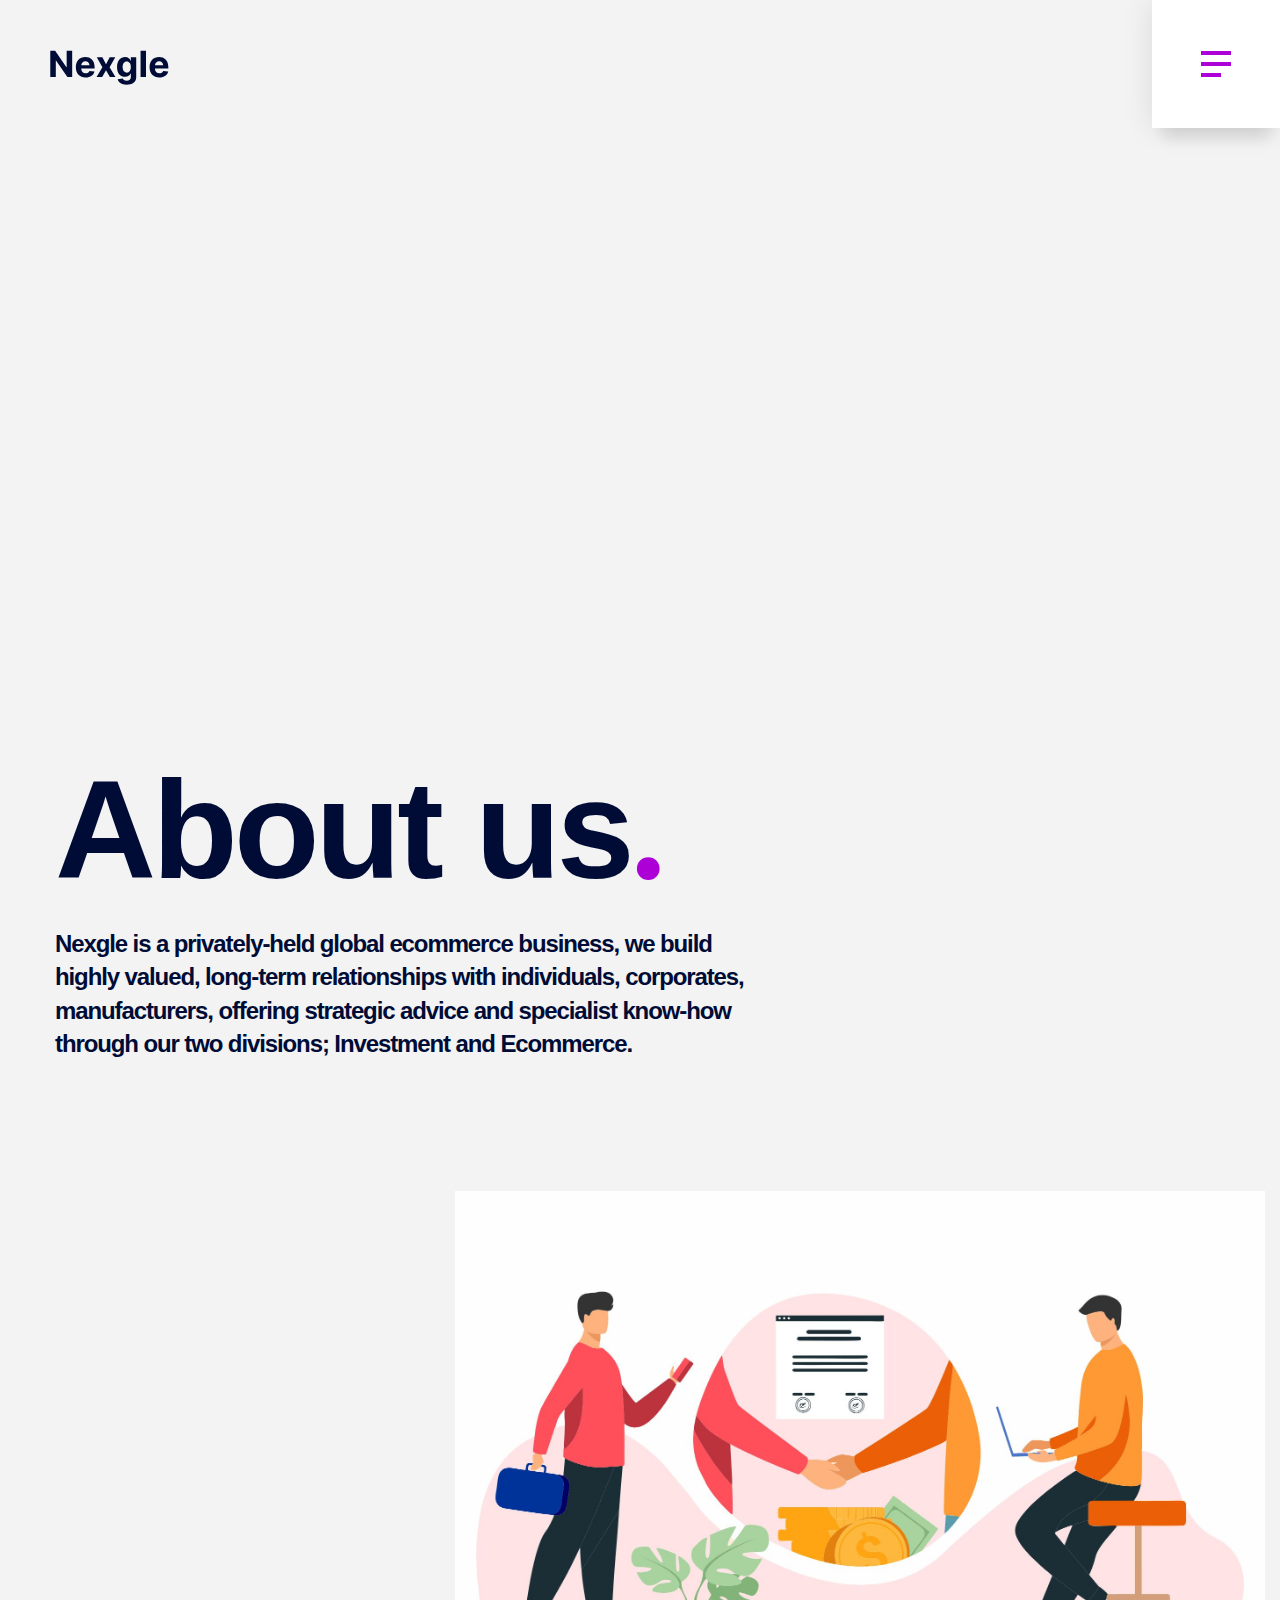
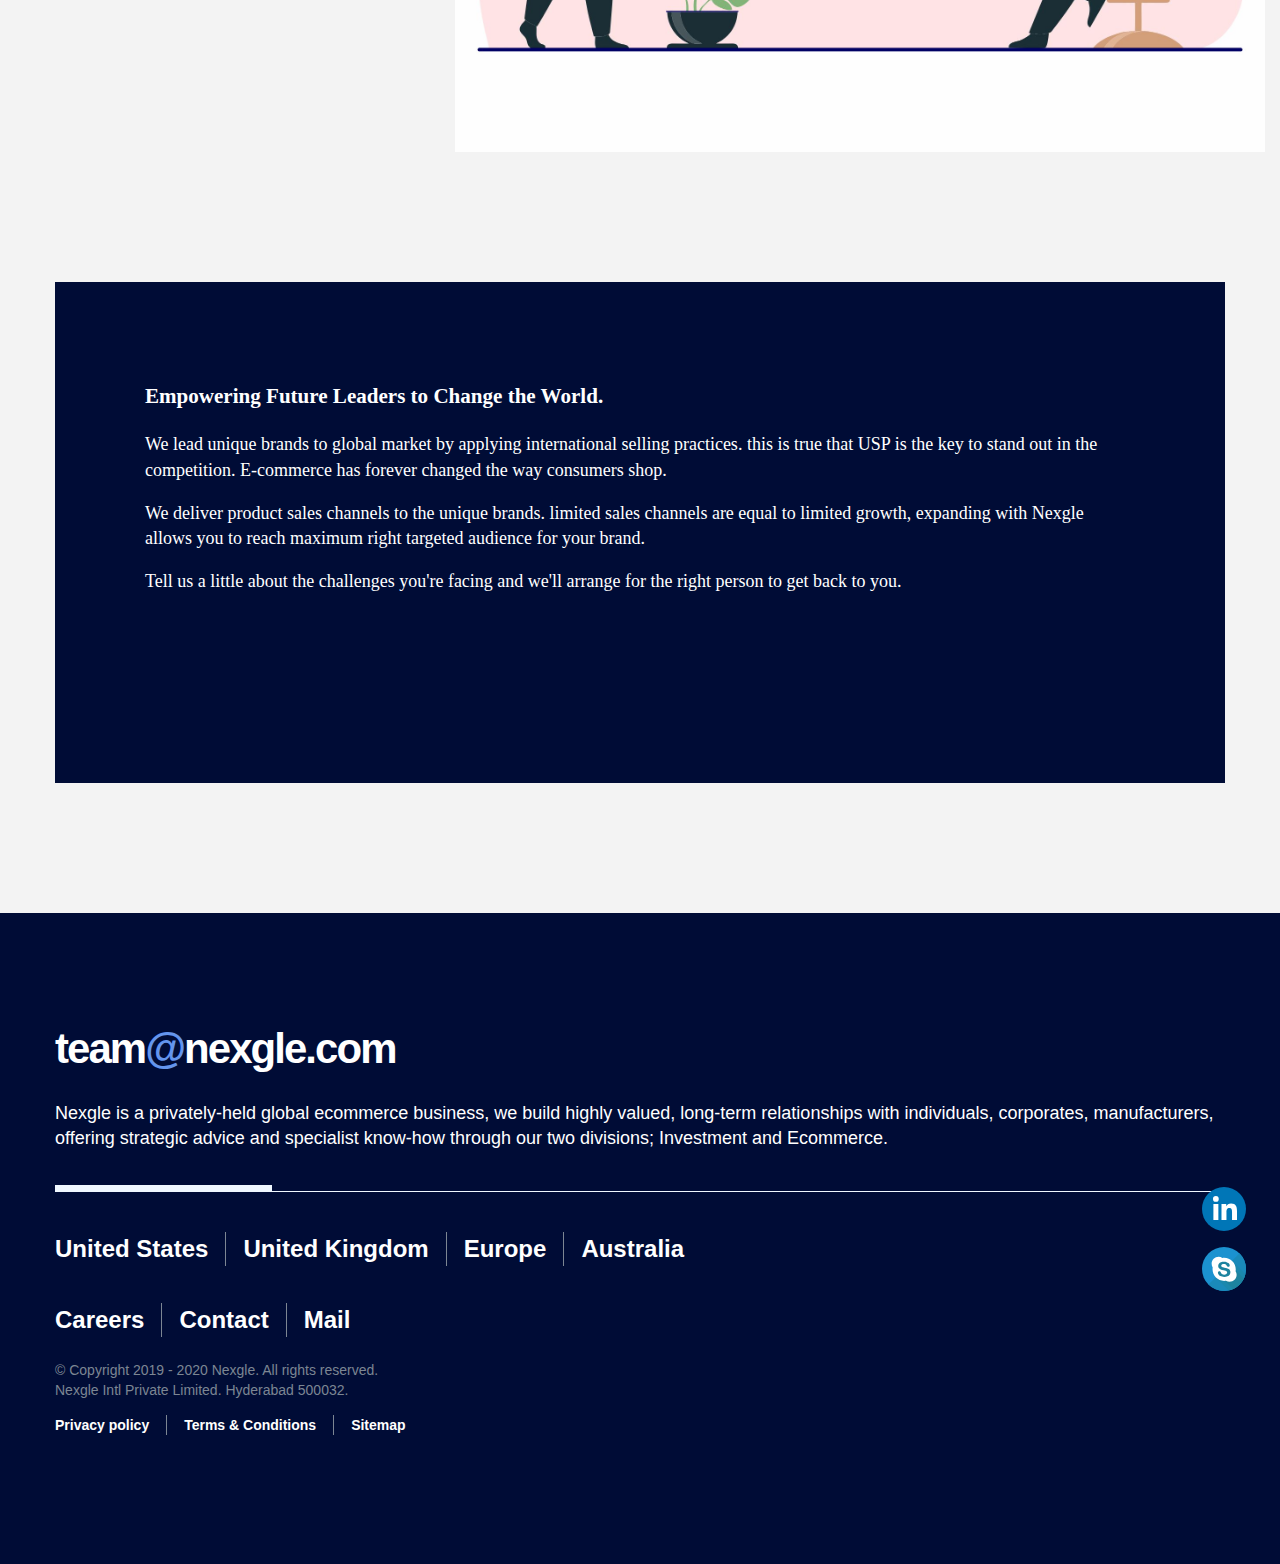
==== about.html @ 9b7482a6 "backup" ====
<!DOCTYPE html>
<html lang="en" class="no-touch" data-scroll="0">
    
<head>
<meta name="viewport" content="width=device-width, initial-scale=1.0">
<title>About | Nexgle</title>
<meta http-equiv="content-type" content="text/html; charset=UTF-8">
<meta name="description" content="Nexgle is a privately-held global ecommerce business, we build highly valued, long-term relationships with individuals, corporates, manufacturers, offering strategic advice and specialist know-how through our two divisions; Investment and Ecommerce.">
<meta name="generator" content="concrete5 - 8.5.2">
<meta name="theme-color" content="rgb(0, 12, 54)">
<link rel="shortcut icon" href="3115\8582\2375\nexgle_Favicon.png" type="image/x-icon">
<link rel="icon" href="3115\8582\2375\nexgle_Favicon.png" type="image/x-icon">
<link rel="apple-touch-icon" href="3115\8582\2375\nexgle_Favicon.png">
<link rel="canonical" href="about.htm">
<script type="text/javascript">
    var CCM_DISPATCHER_FILENAME = "/index.php";
    var CCM_CID = 1;
    var CCM_EDIT_MODE = false;
    var CCM_ARRANGE_MODE = false;
    var CCM_IMAGE_PATH = "/concrete/images";
    var CCM_TOOLS_PATH = "/index.php/tools/required";
    var CCM_APPLICATION_URL = "https://www.nexgle.com";
    var CCM_REL = "";
    var CCM_ACTIVE_LOCALE = "en_GB";
</script>

    <!-- Begin Open Graph Data -->
	<meta property="og:type" content="website">
	<meta property="og:title" content="Become Pioneer of the Future Brands | Nexgle">
	<meta property="og:description" content="Nexgle is a privately-held global ecommerce business, we build highly valued, long-term relationships with individuals, corporates, manufacturers, offering strategic advice and specialist know-how through our two divisions; Investment and Ecommerce.
">
	<meta property="og:url" content="https://www.portfolio.nexgle.com/">
	<meta property="og:site_name" content="Nexgle">
	<meta property="og:ttl" content="2419200">
	<meta property="og:image" content="https://d2c1uap9jjtsxz.cloudfront.net/1200x630/6515/8532/4510/homepage_banner.jpg">
	<!-- End Open Graph Data -->
    <link href="css.css?family=Roboto+Slab:400,600&amp;display=swap" rel="stylesheet">
    <link rel="stylesheet" href="application\themes\nexgle\app\stylesheets\application.css?v=20200824110140">
</head>

<body data-element="body">
    <!-- Google Tag Manager (noscript) -->
    <noscript>
        <iframe src="ns.html?id=GTM-PFBGLQW" height="0" width="0" style="display:none;visibility:hidden"></iframe>
    </noscript>
    <!-- End Google Tag Manager (noscript) -->
    <div class="page ccm-page page-type-page page-template-home " data-behaviour="page">

<div class="menu" data-element="menu">
    <header class="header">
        <div class="u-fade@scroll+0">
            <a href="index.html" class="header__logo-link">
                    <title>Nexgle logo</title>
                    <svg class="header__logo-img" width="119" height="35" viewBox="0 0 119 35" fill="none" xmlns="http://www.w3.org/2000/svg">
<path class="header__logo-text" d="M22.1747 0.818181H16.6648V17.2841H16.4347L5.13352 0.818181H0.275568V27H5.81108V10.5213H6.00284L17.3935 27H22.1747V0.818181ZM35.5948 27.3835C40.4528 27.3835 43.7255 25.0185 44.4925 21.375L39.4556 21.0426C38.9059 22.5384 37.4996 23.3182 35.6843 23.3182C32.9613 23.3182 31.2354 21.5156 31.2354 18.5881V18.5753H44.6076V17.0795C44.6076 10.4062 40.5678 7.10795 35.3775 7.10795C29.5991 7.10795 25.8533 11.2116 25.8533 17.2713C25.8533 23.4972 29.5479 27.3835 35.5948 27.3835ZM31.2354 15.2003C31.3505 12.9631 33.0508 11.1733 35.467 11.1733C37.832 11.1733 39.4684 12.8608 39.4812 15.2003H31.2354ZM52.3963 7.36364H46.7713L52.3963 17.1818L46.5668 27H52.1918L56.0014 20.2116L59.875 27H65.4361L59.5938 17.1818L65.2827 7.36364H59.696L56.0014 14.2287L52.3963 7.36364ZM76.6254 34.6449C82.2376 34.6449 86.2262 32.0881 86.2262 27.1918V7.36364H80.8185V10.6619H80.614C79.8853 9.06392 78.2873 7.10795 75.0018 7.10795C70.6935 7.10795 67.0501 10.4574 67.0501 17.1435C67.0501 23.6761 70.5913 26.7188 75.0146 26.7188C78.1467 26.7188 79.8981 25.1463 80.614 23.5227H80.8441V27.1151C80.8441 29.6847 79.1183 30.733 76.7532 30.733C74.3498 30.733 73.1353 29.6847 72.6879 28.6236L67.6509 29.3011C68.3029 32.267 71.3327 34.6449 76.6254 34.6449ZM76.7404 22.6278C74.0685 22.6278 72.6112 20.5057 72.6112 17.1179C72.6112 13.7812 74.043 11.4418 76.7404 11.4418C79.3867 11.4418 80.8697 13.679 80.8697 17.1179C80.8697 20.5824 79.3612 22.6278 76.7404 22.6278ZM96.006 0.818181H90.56V27H96.006V0.818181ZM109.317 27.3835C114.175 27.3835 117.448 25.0185 118.215 21.375L113.178 21.0426C112.629 22.5384 111.222 23.3182 109.407 23.3182C106.684 23.3182 104.958 21.5156 104.958 18.5881V18.5753H118.33V17.0795C118.33 10.4062 114.29 7.10795 109.1 7.10795C103.322 7.10795 99.576 11.2116 99.576 17.2713C99.576 23.4972 103.271 27.3835 109.317 27.3835ZM104.958 15.2003C105.073 12.9631 106.773 11.1733 109.19 11.1733C111.555 11.1733 113.191 12.8608 113.204 15.2003H104.958Z" fill="#000c36"/>
</svg>
            </a>
        </div>
        <button class="burger" data-behaviour="menu-toggle">
            <span class="burger__ham">
                <span class="burger__line"></span>
                <span class="burger__line"></span>
                <span class="burger__line"></span>
            </span>
            <span class="burger__cross">
                <span class="burger__line"></span>
                <span class="burger__line"></span>
            </span>
            <span class="sr-only">open/close nav</span>
        </button>
    </header>
    <div class="menu__background"></div>
    <div class="menu__container">
        
        <nav class="menu__nav">
            <ul class="menu__list">
                                                
                                    <li class="menu__item">
                        <a href="../about" class="menu__link">
                            <span class="menu__hover">About</span>
                            <span class="menu__text" aria-hidden="true">About</span>
                        </a>
                    </li>
                                    <li class="menu__item">
                        <a href="../services/competency" class="menu__link">
                            <span class="menu__hover">Services</span>
                            <span class="menu__text" aria-hidden="true">Services</span>
                        </a>
                    </li>
                                    <li class="menu__item">
                        <a href="../ecommerce" class="menu__link">
                            <span class="menu__hover">Ecommerce</span>
                            <span class="menu__text" aria-hidden="true">Ecommerce</span>
                        </a>
                    </li>
                                    <li class="menu__item">
                        <a href="../upcoming" class="menu__link">
                            <span class="menu__hover">Careers</span>
                            <span class="menu__text" aria-hidden="true">Careers</span>
                        </a>
                    </li>
                                    <li class="menu__item">
                        <a href="../blog" class="menu__link">
                            <span class="menu__hover">Blog</span>
                            <span class="menu__text" aria-hidden="true">Blog</span>
                        </a>
                    </li>
                                    <li class="menu__item">
                        <a href="../contact" class="menu__link">
                            <span class="menu__hover">Contact</span>
                            <span class="menu__text" aria-hidden="true">Contact</span>
                        </a>
                    </li>
                            </ul>
        </nav>
        
<a href="../about" class="header__cta">
    <div class="header__cta-heading heading--4 heading--underline heading--light">
        <p>What's Nexgle?</p>
    </div>
    <div class="header__cta-copy">
        <p>Nexgle is a privately-held global ecommerce business, we build highly valued, long-term relationships with individuals, corporates, manufacturers, offering strategic advice and specialist know-how through our two divisions; Investment and Ecommerce.</p>
    </div>
    <span class="button">About Nexgle</span>
</a>

    </div>
</div>

<main class="main u-bg-concrete">
    

<div class="banner banner--no-text" data-entrance="">
    <div class="banner__under">
        <figure class="banner__media">
            <svg viewbox="0 0 1822 1000" class="banner__svg" width="1822" height="1000">
                <defs>
                    <clippath id="banner-clip" class="banner__stripe-container" transform="rotate(45 1300 500)">
                        <rect class="banner__rect banner__rect--1" x="287" y="516" width="113" height="483"></rect>
                        <rect class="banner__rect banner__rect--2" x="410" y="351" width="168" height="1030"></rect>
                        <rect class="banner__rect banner__rect--3" x="588" y="222" width="113" height="1272"></rect>
                        <rect class="banner__rect banner__rect--4" x="711" y="-96" width="305" height="1359"></rect>
                        <rect class="banner__rect banner__rect--5" x="1026" y="-164" width="265" height="1280"></rect>
                        <rect class="banner__rect banner__rect--6" x="1301" y="29" width="113" height="800"></rect>
                        <rect class="banner__rect banner__rect--7" x="1424" y="137" width="113" height="728"></rect>
                    </clippath>
                </defs>
                <foreignobject x="0" y="0" height="100%" width="100%"><picture><source srcset="" data-src="../application/themes/nexgle/app/images/content/aboutbannerimg.jpg 1x, ../application/themes/nexgle/app/images/content/aboutbannerimg.jpg 2x" type="image/jpg"><source srcset="" data-src="../application/themes/nexgle/app/images/content/aboutbannerimg.jpg 1x, ../application/themes/nexgle/app/images/content/aboutbannerimg.jpg 2x" type="image/jpg"><img class="banner__img banner__clip" data-lazyload="image" loading="lazy" width="1822" height="1000" src="" data-src="../application/themes/nexgle/app/images/content/aboutbannerimg.jpg" alt="about_banner_img"></picture></foreignobject> <image xlink:href="../application/themes/nexgle/app/images/content/aboutbannerimg.jpg" height="100%" width="100%" x="0" y="0" class="banner__img banner__fallback banner__clip"></image>
            </svg>
        </figure>
    </div>
</div>

<div class="banner__container container container--large" style="padding-top: inherit;padding-bottom: inherit;">
            <div class="banner__copy">
                <div class="banner__heading wysiwyg heading--1">
                    <h1>About us<span class="u-color-brand"><span class="u-ff-serif a-bounce">.</span></span></h1>
                </div>
                <div class="banner__text wysiwyg ">
                    <p>Nexgle is a privately-held global ecommerce business, we build highly valued, long-term relationships with individuals, corporates, manufacturers, offering strategic advice and specialist know-how through our two divisions; Investment and Ecommerce.</p>
                </div>
            </div>
</div>

    <div class="section" data-entrance="">
    <div class="container container--large">
        <div class="flex flex--2-col flex--break@medium ">
            <div class="flex__item flex__item--30  a-slide-left">
                <div class="heading--3 heading--underline wysiwyg wysiwyg--heading">
                    <p>Creating Positive Growth Cycle.</p>
                </div>
                <div class="wysiwyg wysiwyg--block">
                    <p>We are industry professionals from different domains working on one super platform "nexgle" specialised in ecommerce, development technologies and finance growth portfolio. Our partners worldwide lead the major role providing speed and efficiency.</p>
                    <p>We're interested in global collaborations. The data and business analysis became essential to target emerging markets by applying international practices</p>
                </div>
            </div>
            <div class="flex__item flex__item--70">
                <div class="media media--pull-right">
                    <figure class="media__body">
                        <picture><source srcset="" data-src="../application/themes/nexgle/app/images/content/create_long_term.jpg 1x, ../application/themes/nexgle/app/images/content/create_long_term.jpg 2x" type="image/jpg"><source srcset="" data-src="../application/themes/nexgle/app/images/content/create_long_term.jpg 1x, ../application/themes/nexgle/app/images/content/create_long_term.jpg 2x" type="image/jpg"><img class="media__img" data-lazyload="image" loading="lazy" width="885" height="613" src="" data-src="../application/themes/nexgle/app/images/content/create_long_term.jpg" alt="IMG 1706"></picture>                        <figcaption class="media__copy"></figcaption>
                    </figure>
                </div>
            </div>
        </div>
    </div>
</div>

<div class="section">
    <div class="container container--large" style="color: white;">
        <div class="cta" data-entrance="">
<h3><span class="u-font-h3">Empowering Future Leaders to Change the World.</span></h3>

<p>We lead unique brands to global market by applying international selling practices. this is true that USP is the key to stand out in the competition. E-commerce has forever changed the way consumers shop.</p>

<p>We deliver product sales channels to the unique brands. limited sales channels are equal to limited growth, expanding with Nexgle allows you to reach maximum right targeted audience for your brand.</p>

<p>Tell us a little about the challenges you're facing and we'll arrange for the right person to get back to you.&nbsp;</p>

<div class="a-slide-left">
                    <a href="..\contact" class="button button--brand button--off-page">Contact Us</a></div>
                    </div>
    </div>
</div>

</main>

<footer class="footer">
    <div class="container container--large">
            <a href="mailto:team@nexgle.com" class="footer__number" >team<span style="color: cornflowerblue;">@</span>nexgle.com</a> <br><br>
        <p>Nexgle is a privately-held global ecommerce business, we build highly valued, long-term relationships with individuals, corporates, manufacturers, offering strategic advice and specialist know-how through our two divisions; Investment and Ecommerce.</p>
        <hr class="hr" style="background: aliceblue;">
        
<ul class="footer__list">
        <li class="footer__list-item">
            <a href="" class="footer__list-link">United States</a>
            </li>
        <li class="footer__list-item">
            <a href="" class="footer__list-link">United Kingdom</a>
            </li>
        <li class="footer__list-item">
            
        <a href="" target="_blank" rel="noopener" class="footer__list-link">Europe</a>
            </li>
        <li class="footer__list-item">
            <a href="" class="footer__list-link">Australia</a>
            </li>
</ul>        
        
<div style="display: flex;">
        </div>
        <nav class="footer__nav">
            
    
<ul class="footer__list">
            <li class="footer__list-item">
            <a href="../upcoming" class="footer__list-link">Careers</a>
        </li>
            <li class="footer__list-item">
            <a href="../contact" class="footer__list-link">Contact</a>
        </li>
        <li class="footer__list-item">
            
        <a href="mailto:team@nexgle.com" target="_blank" rel="noopener" class="footer__list-link">Mail</a>
    </li>
</ul>

        </nav>
        
        <ul class="social">
            <li class="social__item">
                <a href="https://www.linkedin.com/company/nexgle" class="social__link" rel="noopener noreferrer" target="_blank">
                    <img src="..\application\themes\nexgle\app\images\interface\social-linkedin.svg" alt="Nexgle LinkedIn" class="social__icon">
                </a>
            </li>
            <li class="social__item">
                <a href="skype:live:nexgle" class="social__link" rel="noopener noreferrer" target="_blank">
                    <img src="..\application\themes\nexgle\app\images\interface\social-twitter.svg" alt="Skype" class="social__icon">
                </a>
            </li>
        </ul>
        
        <p class="footer__copyright">&copy; Copyright 2019 - 2020 Nexgle. All rights reserved.</p>
        <p class="footer__copyright">Nexgle Intl Private Limited. Hyderabad 500032.</p>
        <nav class="footer__nav footer__nav--small">
            <ul class="footer__list u-mt-half">
                <li class="footer__list-item">
                    <a href="../upcoming" class="footer__list-link">Privacy policy</a>
                </li>
                <li class="footer__list-item">
                    <a href="../upcoming" class="footer__list-link">Terms & Conditions</a>
                </li>
                <li class="footer__list-item">
                    <a href="../upcoming" class="footer__list-link">Sitemap</a>
                </li>
            </ul>
        </nav>
    </div>
</footer>

</div>
<script src="..\v3\polyfill.min.js"></script>
<script src="..\application\themes\nexgle\app\javascript\application.js?v=20200824110140"></script>
<!-- Start of Async Drift Code -->
<script>
"use strict";

!function() {
  var t = window.driftt = window.drift = window.driftt || [];
  if (!t.init) {
    if (t.invoked) return void (window.console && console.error && console.error("Drift snippet included twice."));
    t.invoked = !0, t.methods = [ "identify", "config", "track", "reset", "debug", "show", "ping", "page", "hide", "off", "on" ], 
    t.factory = function(e) {
      return function() {
        var n = Array.prototype.slice.call(arguments);
        return n.unshift(e), t.push(n), t;
      };
    }, t.methods.forEach(function(e) {
      t[e] = t.factory(e);
    }), t.load = function(t) {
      var e = 3e5, n = Math.ceil(new Date() / e) * e, o = document.createElement("script");
      o.type = "text/javascript", o.async = !0, o.crossorigin = "anonymous", o.src = "https://js.driftt.com/include/" + n + "/" + t + ".js";
      var i = document.getElementsByTagName("script")[0];
      i.parentNode.insertBefore(o, i);
    };
  }
}();
drift.SNIPPET_VERSION = '0.3.1';
drift.load('ket8drycn8cn');
</script>
<!-- End of Async Drift Code -->
</body>

</html>
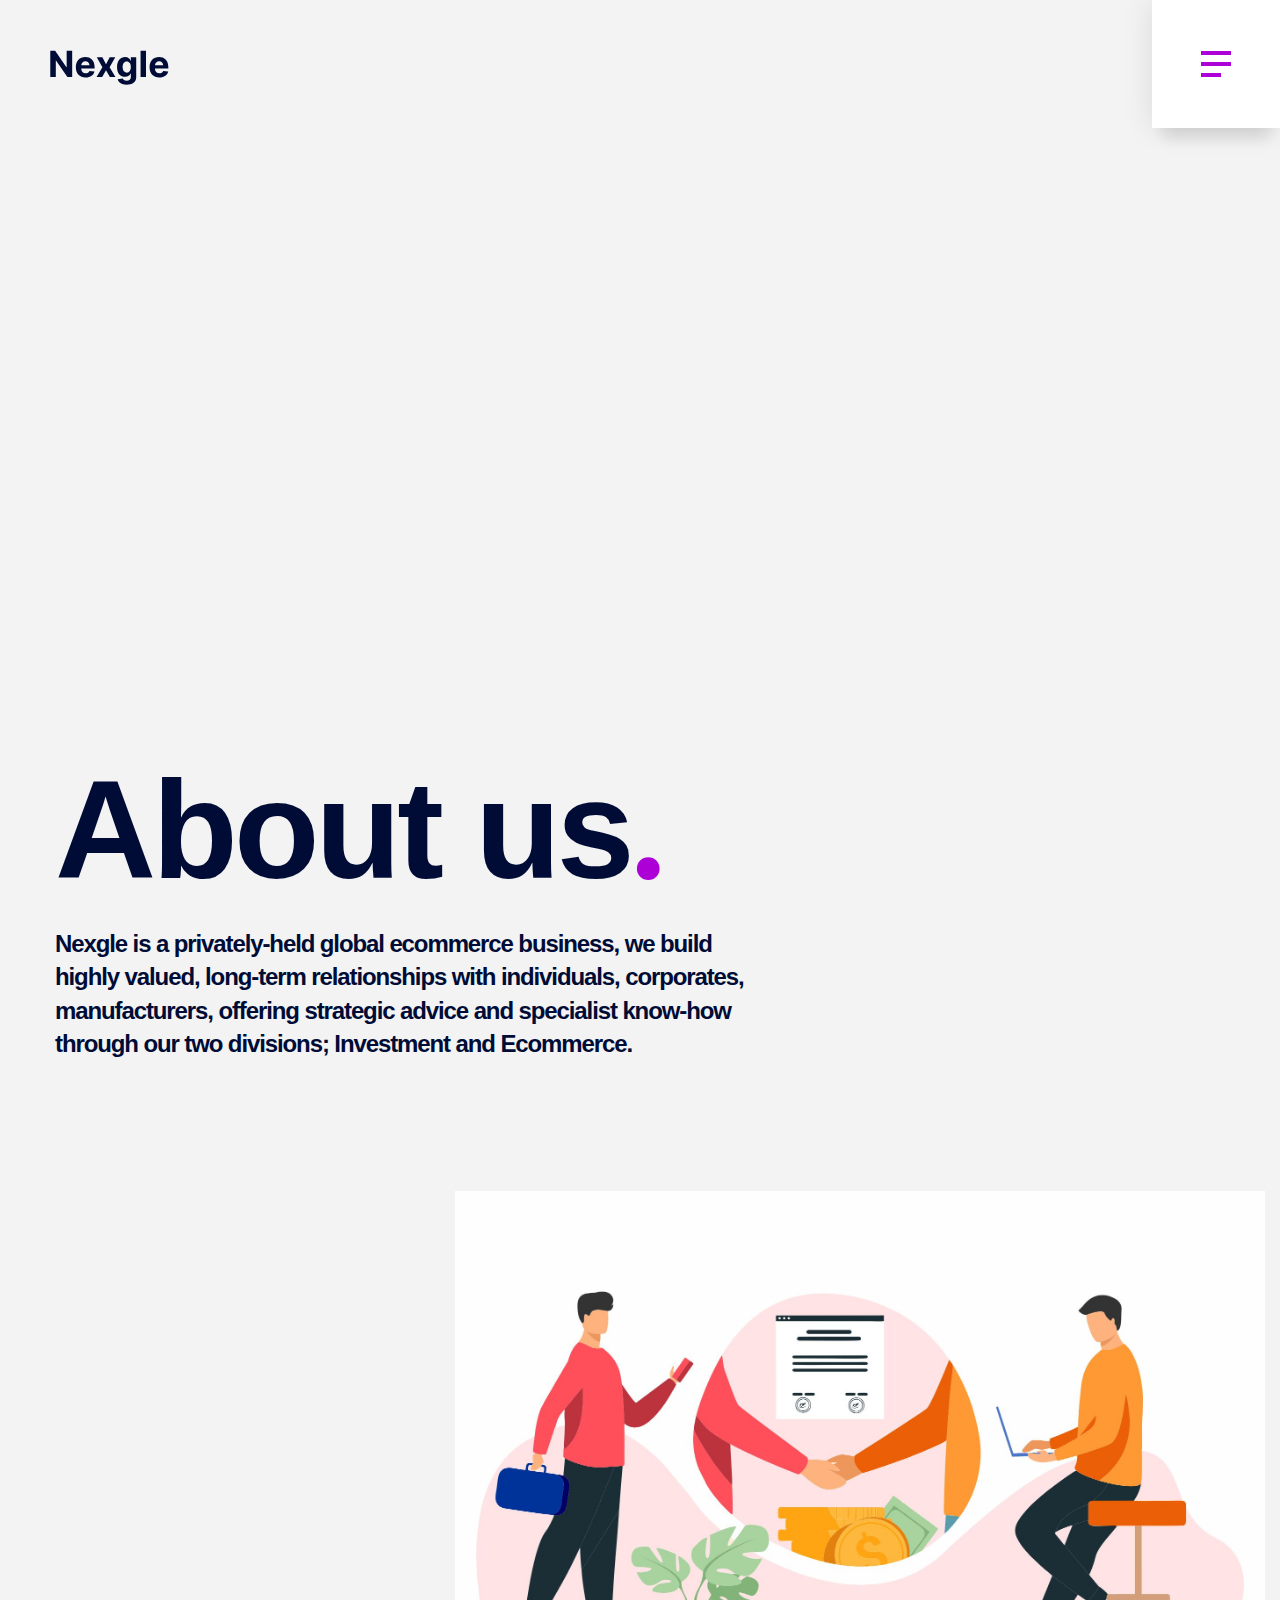
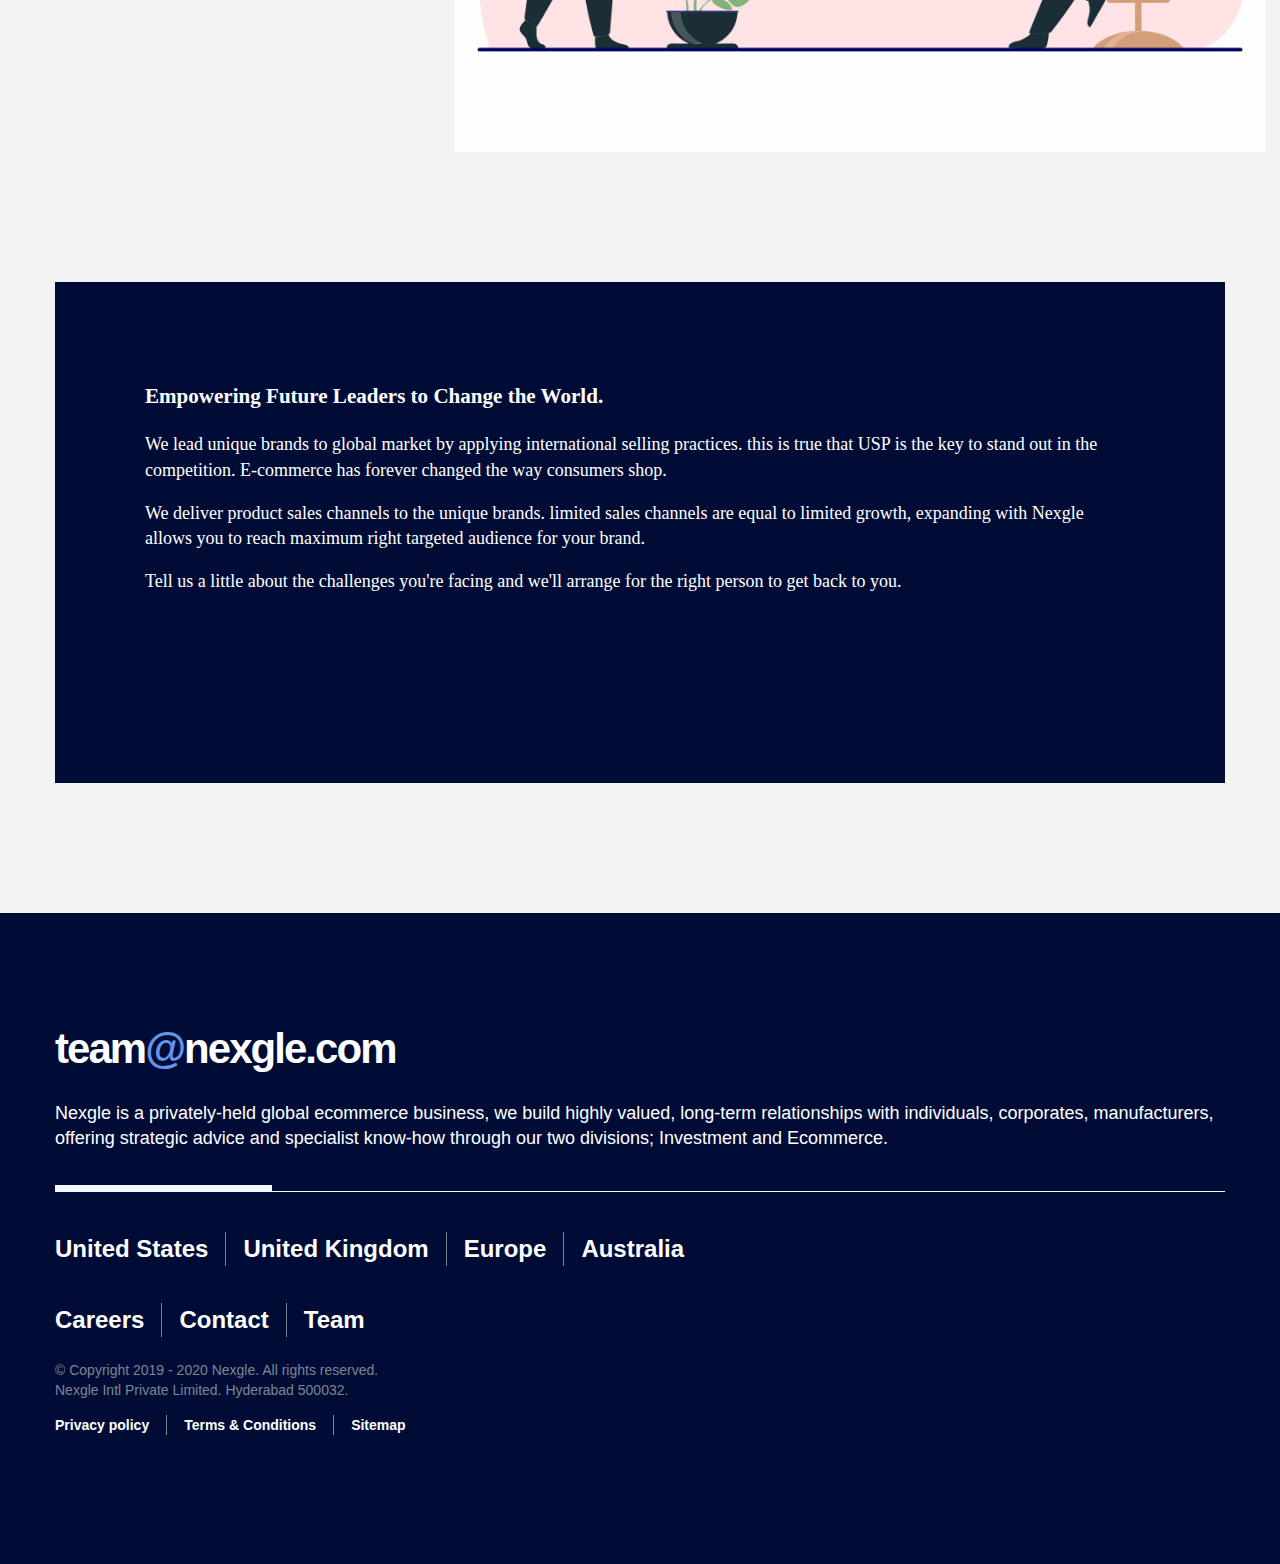
==== commit 057bbde0: "fixes" ====
--- a/about.html
+++ b/about.html
@@ -76,43 +76,45 @@
             <ul class="menu__list">
                                                 
                                     <li class="menu__item">
-                        <a href="../about" class="menu__link">
+                        <a href="about.html" class="menu__link">
                             <span class="menu__hover">About</span>
                             <span class="menu__text" aria-hidden="true">About</span>
                         </a>
                     </li>
                                     <li class="menu__item">
-                        <a href="../services/competency" class="menu__link">
+                        <a href="upcoming.html" class="menu__link">
                             <span class="menu__hover">Services</span>
                             <span class="menu__text" aria-hidden="true">Services</span>
                         </a>
                     </li>
-                                    <li class="menu__item">
-                        <a href="../ecommerce" class="menu__link">
-                            <span class="menu__hover">Ecommerce</span>
-                            <span class="menu__text" aria-hidden="true">Ecommerce</span>
-                        </a>
-                    </li>
-                                    <li class="menu__item">
-                        <a href="../upcoming" class="menu__link">
+                                   
+                                    <li class="menu__item">
+                        <a href="upcoming.html" class="menu__link">
                             <span class="menu__hover">Careers</span>
                             <span class="menu__text" aria-hidden="true">Careers</span>
                         </a>
                     </li>
                                     <li class="menu__item">
-                        <a href="../blog" class="menu__link">
-                            <span class="menu__hover">Blog</span>
-                            <span class="menu__text" aria-hidden="true">Blog</span>
-                        </a>
-                    </li>
-                                    <li class="menu__item">
-                        <a href="../contact" class="menu__link">
+                            <a href="blog.html" class="menu__link">
+                                <span class="menu__hover">Blog</span>
+                                <span class="menu__text" aria-hidden="true">Blog</span>
+                            </a>
+                        </li>
+                                    <li class="menu__item">
+                        <a href="contact.html" class="menu__link">
                             <span class="menu__hover">Contact</span>
                             <span class="menu__text" aria-hidden="true">Contact</span>
                         </a>
                     </li>
+                    <li class="menu__item">
+                        <a href="team.html" class="menu__link">
+                            <span class="menu__hover">Team</span>
+                            <span class="menu__text" aria-hidden="true">Team</span>
+                        </a>
+                    </li>
                             </ul>
         </nav>
+        
         
 <a href="../about" class="header__cta">
     <div class="header__cta-heading heading--4 heading--underline heading--light">
@@ -233,79 +235,67 @@
     
 <ul class="footer__list">
             <li class="footer__list-item">
-            <a href="../upcoming" class="footer__list-link">Careers</a>
+            <a href="upcoming.html" class="footer__list-link">Careers</a>
         </li>
             <li class="footer__list-item">
-            <a href="../contact" class="footer__list-link">Contact</a>
+            <a href="contact.html" class="footer__list-link">Contact</a>
         </li>
         <li class="footer__list-item">
-            
-        <a href="mailto:team@nexgle.com" target="_blank" rel="noopener" class="footer__list-link">Mail</a>
-    </li>
+            <a href="team.html" class="footer__list-link">Team</a>
+        </li>
 </ul>
 
         </nav>
         
-        <ul class="social">
-            <li class="social__item">
-                <a href="https://www.linkedin.com/company/nexgle" class="social__link" rel="noopener noreferrer" target="_blank">
-                    <img src="..\application\themes\nexgle\app\images\interface\social-linkedin.svg" alt="Nexgle LinkedIn" class="social__icon">
-                </a>
-            </li>
-            <li class="social__item">
-                <a href="skype:live:nexgle" class="social__link" rel="noopener noreferrer" target="_blank">
-                    <img src="..\application\themes\nexgle\app\images\interface\social-twitter.svg" alt="Skype" class="social__icon">
-                </a>
-            </li>
-        </ul>
-        
+   
         <p class="footer__copyright">&copy; Copyright 2019 - 2020 Nexgle. All rights reserved.</p>
         <p class="footer__copyright">Nexgle Intl Private Limited. Hyderabad 500032.</p>
         <nav class="footer__nav footer__nav--small">
             <ul class="footer__list u-mt-half">
                 <li class="footer__list-item">
-                    <a href="../upcoming" class="footer__list-link">Privacy policy</a>
+                    <a href="upcoming" class="footer__list-link">Privacy policy</a>
                 </li>
                 <li class="footer__list-item">
-                    <a href="../upcoming" class="footer__list-link">Terms & Conditions</a>
+                    <a href="upcoming" class="footer__list-link">Terms & Conditions</a>
                 </li>
                 <li class="footer__list-item">
-                    <a href="../upcoming" class="footer__list-link">Sitemap</a>
+                    <a href="upcoming" class="footer__list-link">Sitemap</a>
                 </li>
             </ul>
         </nav>
     </div>
 </footer>
-
-</div>
-<script src="..\v3\polyfill.min.js"></script>
-<script src="..\application\themes\nexgle\app\javascript\application.js?v=20200824110140"></script>
+ </div>
+<script src="v3\polyfill.min.js"></script>
+<script src="application\themes\nexgle\app\javascript\application.js?v=20200824110140"></script>
 <!-- Start of Async Drift Code -->
 <script>
-"use strict";
-
-!function() {
-  var t = window.driftt = window.drift = window.driftt || [];
-  if (!t.init) {
-    if (t.invoked) return void (window.console && console.error && console.error("Drift snippet included twice."));
-    t.invoked = !0, t.methods = [ "identify", "config", "track", "reset", "debug", "show", "ping", "page", "hide", "off", "on" ], 
-    t.factory = function(e) {
-      return function() {
-        var n = Array.prototype.slice.call(arguments);
-        return n.unshift(e), t.push(n), t;
-      };
-    }, t.methods.forEach(function(e) {
-      t[e] = t.factory(e);
-    }), t.load = function(t) {
-      var e = 3e5, n = Math.ceil(new Date() / e) * e, o = document.createElement("script");
-      o.type = "text/javascript", o.async = !0, o.crossorigin = "anonymous", o.src = "https://js.driftt.com/include/" + n + "/" + t + ".js";
-      var i = document.getElementsByTagName("script")[0];
-      i.parentNode.insertBefore(o, i);
-    };
-  }
-}();
-drift.SNIPPET_VERSION = '0.3.1';
-drift.load('ket8drycn8cn');
+    "use strict";
+
+    ! function() {
+        var t = window.driftt = window.drift = window.driftt || [];
+        if (!t.init) {
+            if (t.invoked) return void(window.console && console.error && console.error("Drift snippet included twice."));
+            t.invoked = !0, t.methods = ["identify", "config", "track", "reset", "debug", "show", "ping", "page", "hide", "off", "on"],
+                t.factory = function(e) {
+                    return function() {
+                        var n = Array.prototype.slice.call(arguments);
+                        return n.unshift(e), t.push(n), t;
+                    };
+                }, t.methods.forEach(function(e) {
+                    t[e] = t.factory(e);
+                }), t.load = function(t) {
+                    var e = 3e5,
+                        n = Math.ceil(new Date() / e) * e,
+                        o = document.createElement("script");
+                    o.type = "text/javascript", o.async = !0, o.crossorigin = "anonymous", o.src = "https://js.driftt.com/include/" + n + "/" + t + ".js";
+                    var i = document.getElementsByTagName("script")[0];
+                    i.parentNode.insertBefore(o, i);
+                };
+        }
+    }();
+    drift.SNIPPET_VERSION = '0.3.1';
+    drift.load('ket8drycn8cn');
 </script>
 <!-- End of Async Drift Code -->
 </body>
